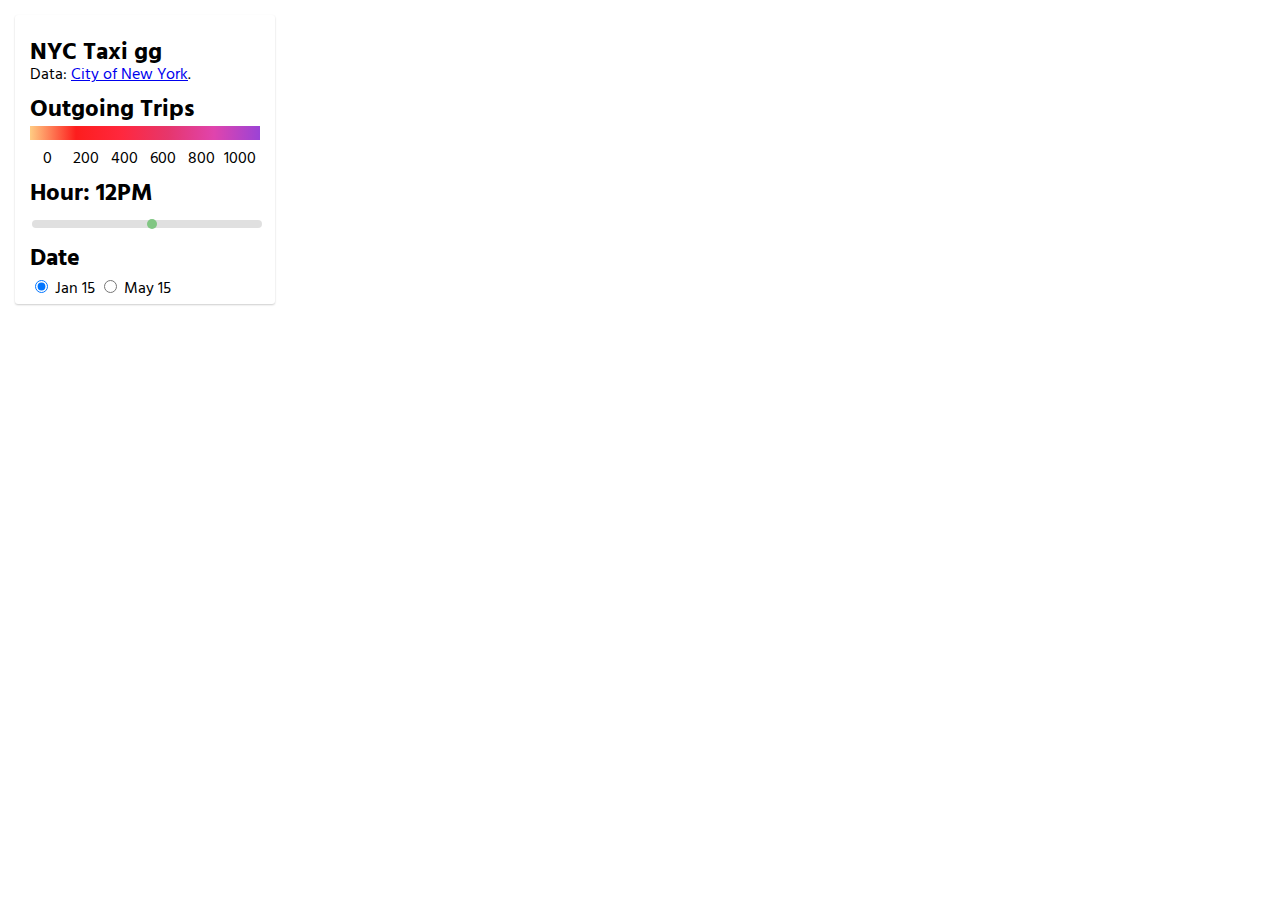
==== data/API_mo3.html @ 1c2d0265 "testing1" ====
<!DOCTYPE html>
<html>
<head>
<title>NYCMAP</title>
<meta charset='utf-8' />
<meta name="viewport" content="initial-scale=1.0, user-scalable=no" />

<script src="https://api.mapbox.com/mapbox-gl-js/v2.0.1/mapbox-gl.js"></script>
<link href="https://api.mapbox.com/mapbox-gl-js/v2.0.1/mapbox-gl.css" rel="stylesheet" />

<script charset="utf-8" src="https://d3js.org/d3.v4.min.js"></script>
<script src="https://ajax.googleapis.com/ajax/libs/jquery/3.5.1/jquery.min.js"></script>
<link rel="preconnect" href="https://fonts.gstatic.com">
<link href="https://fonts.googleapis.com/css2?family=Hind+Siliguri:wght@300&display=swap" rel="stylesheet">

<link rel="stylesheet" type="text/css" href="style.css">


</head>

<body>
    
    <div id="map"></div>
    
    <div id="console">
        <h2>NYC Taxi gg</h2>
         <p class="credit">Data: <a href="https://dev.socrata.com/foundry/data.cityofnewyork.us/yrt9-58g8  ">City of New York</a>.</p>

         <div class="session">
           <h2>Outgoing Trips</h2>
           <div class="row colors"></div>
            <div class="row labels">
             <div class="label">0</div>
             <div class="label">200</div>
             <div class="label">400</div>
             <div class="label">600</div>
             <div class="label">800</div>
             <div class="label">1000</div>
            </div>
         </div>

         <div class="session" id="sliderbar">
           <h2 style="margin-top: 0.5em;">Hour: <label id="active-hour">12PM</label> </h2> 
           <input id='slider' class='row' type='range' min='0' max='23' step='1' value='12' />
         </div>

         <div class='session'>
           <h2>Date</h2>
           <div class='row' id='filters'>
             <input id='jan' type='radio' name='toggle' value='1' checked="checked">
             <label for='jan'>Jan 15</label>
             <input id='may' type='radio' name='toggle' value='5'>
             <label for='may'>May 15</label>
           </div>
         </div>

    </div>   
    


<script>
  
  

	mapboxgl.accessToken = 'pk.eyJ1IjoiaGlzdG9pcmV4c3IiLCJhIjoiY2tqdmltNmg2MDk5OTJ2cXVub2RwMHExZyJ9.9ZVPyPVZPg28WyGD_cl5QA';

        // Load a new map in the 'map' HTML div
        var map = new mapboxgl.Map({
            container: 'map', // container id
            style: 'mapbox://styles/histoirexsr/cklsiujzl1imu17lqfnunfj4k', // Using the standard Mapbox Light style
            center: [-73.99, 40.726], // starting position [lng, lat]
            zoom: 13, // starting zoom
            pitch: 60, 
            bearing: 0,

        });

  //import data from api
  
  map.on('load', function() {  
            map.addControl(new mapboxgl.NavigationControl());

            map.rotateTo((8900 / 110), { duration: 8000 });

            

            var filterHour = ['==', ['number', ['get', 'hour']], 12];
            var filterDay = ['==', ['number', ['get', 'month']], 1];
   

            // layer for taxi pickup freq
            map.addLayer({
                id: 'taxi_OD',
                type: 'circle',
                source: {
                  type: "geojson",
                  data: 'https://github.com/sophie-sdsv/dviz/raw/main/data/agg_nyct.geojson'
                }, // name of tileset layer
                'layout': {
                    'visibility': 'visible'
                },
                'paint': {
                  'circle-radius': [
                  
                    "interpolate",
                    ["linear"],
                    ["zoom"],
                    10,
                    [
                      "interpolate",
                      ["linear"],
                      ["get", "n"],
                      1,
                      5,
                      388,
                      8,
                      688,
                      10
                    ],
                    15,
                    [
                      "interpolate",
                      ["linear"],
                      ["get", "n"],
                      1,
                      5,
                      388,
                      15,
                      688,
                      20
                    ],
                    18.79,
                    [
                      "interpolate",
                      ["linear"],
                      ["get", "n"],
                      1,
                      5,
                      388,
                      25,
                      688,
                      30
                    ]
                  ],
                  'circle-color': [
                          'interpolate',
                          ['linear'],
                          ['number', ['get', 'n']],
                          0, '#ffcc83',
                          100, '#fd1d1d',
                          200, '#ff283e',
                          400, '#e6366c',
                          600, '#e044ad',
                          800, '#9b43d6'
                        ],
                  'circle-opacity': 0.8
                  },
                  filter : ['all', filterHour, filterDay],
          });

            // marker layer for popup
            map.loadImage(
            'https://docs.mapbox.com/mapbox-gl-js/assets/custom_marker.png',
            // Add an image to use as a custom marker
            function (error, image) {
            if (error) throw error;
            map.addImage('custom-marker', image);

            map.addLayer({
                id: 'n_count', //its for me to see
                type: 'symbol',
                source: {
                  type: "geojson",
                  data: 'https://github.com/sophie-sdsv/dviz/raw/main/data/agg_nyct.geojson'
                }, // name of tileset layer
                'layout': {
                'icon-image': 'custom-marker',
                'icon-allow-overlap': true,

                },
                'paint':{
                  'icon-opacity': 0.0,
                },
              });



            document.getElementById('slider').addEventListener('input', function(e) {

            var hour = parseInt(e.target.value);
            // update the map
            filterHour = ['==', ['number', ['get', 'hour']], hour];
            map.setFilter('taxi_OD', ['all', filterHour, filterDay]);

            // converting 0-23 hour to AMPM format
            var ampm = hour >= 12 ? 'PM' : 'AM';
            var hour12 = hour % 12 ? hour % 12 : 12;

            // update text in the UI
            document.getElementById('active-hour').innerText = hour12 + ampm;


          });
        

          document.getElementById('filters').addEventListener('change', function(e) {
            var day = e.target.value;
            // update the map filter
            if (day === '1') {
              filterDay = ['==', ['number', ['get', 'month']], 1];
            } else if (day === '5') {
              filterDay = ['==', ['number', ['get', 'month']], 5];
            } else {
              console.log('error');
            }
            map.setFilter('taxi_OD', ['all', filterHour, filterDay]);
          });


          // Create a popup, but don't add it to the map yet.
          var popup = new mapboxgl.Popup({
          closeButton: false,
          closeOnClick: false
          });
           
          map.on('mouseenter', 'n_count', function (e) {
          // Change the cursor style as a UI indicator.
          map.getCanvas().style.cursor = 'pointer';
           
          var coordinates = e.features[0].geometry.coordinates.slice();
          var description = 'Outgoing trips: ' + e.features[0].properties.n;
           
          // Ensure that if the map is zoomed out such that multiple
          // copies of the feature are visible, the popup appears
          // over the copy being pointed to.
          while (Math.abs(e.lngLat.lng - coordinates[0]) > 180) {
          coordinates[0] += e.lngLat.lng > coordinates[0] ? 360 : -360;
          }
           
          // Populate the popup and set its coordinates
          // based on the feature found.
          popup.setLngLat(coordinates).setHTML(description).addTo(map);
          });
           
          map.on('mouseleave', 'n_count', function () {
          map.getCanvas().style.cursor = '';
          popup.remove();
          });
      });

});
   
    

</script>

</body>
</html>
---- data/style.css ----
body { 
    margin: 0; padding: 0; 
    font-family: 'Hind Siliguri', sans-serif;
}

    
#console {
        position: absolute;
        background-color: #fff;
        box-shadow:0 1px 2px rgba(0, 0, 0, 0.20);
        border-radius: 3px;
        padding: 15px;
        width: 230px;
        margin-top: 15px;
        margin-left: 15px;
}

#console h2 {
        line-height: 24px;
        margin: 0;
        padding-top: 10px;
        padding-bottom: 5px;
}

#console p.credit {
       margin: -8px 0 0 0;
       padding: 0;
}
    
#map { position: absolute; top: 0; bottom: 0; width: 100%; };

.session {
    margin-bottom: 20px;
    margin-top: 10px;
}

.row {
    height: 14px;
    width: 100%;
}

.colors {
    background: linear-gradient(to right, #ffcc83, #fd1d1d, #ff283e, #e6366c, #e044ad, #9b43d6);
    margin-bottom: 5px;
}

.label {
  width: 15%;
  display: inline-block;
  text-align: center;
}

#slider {
  -webkit-appearance: none;
  width: 100%;
  height: 8px;
  border-radius: 5px;  
  background: #d3d3d3;
  outline: none;
  opacity: 0.7;
  -webkit-transition: .2s;
  transition: opacity .2s;
}

#slider::-webkit-slider-thumb {
  -webkit-appearance: none;
  appearance: none;
  width: 10px;
  height: 10px;
  border-radius: 50%; 
  background: #4CAF50;
  cursor: pointer;
}

#slider::-moz-range-thumb {
  width: 15px;
  height: 15px;
  border-radius: 50%;
  background: #3047C0;
  cursor: pointer;
}
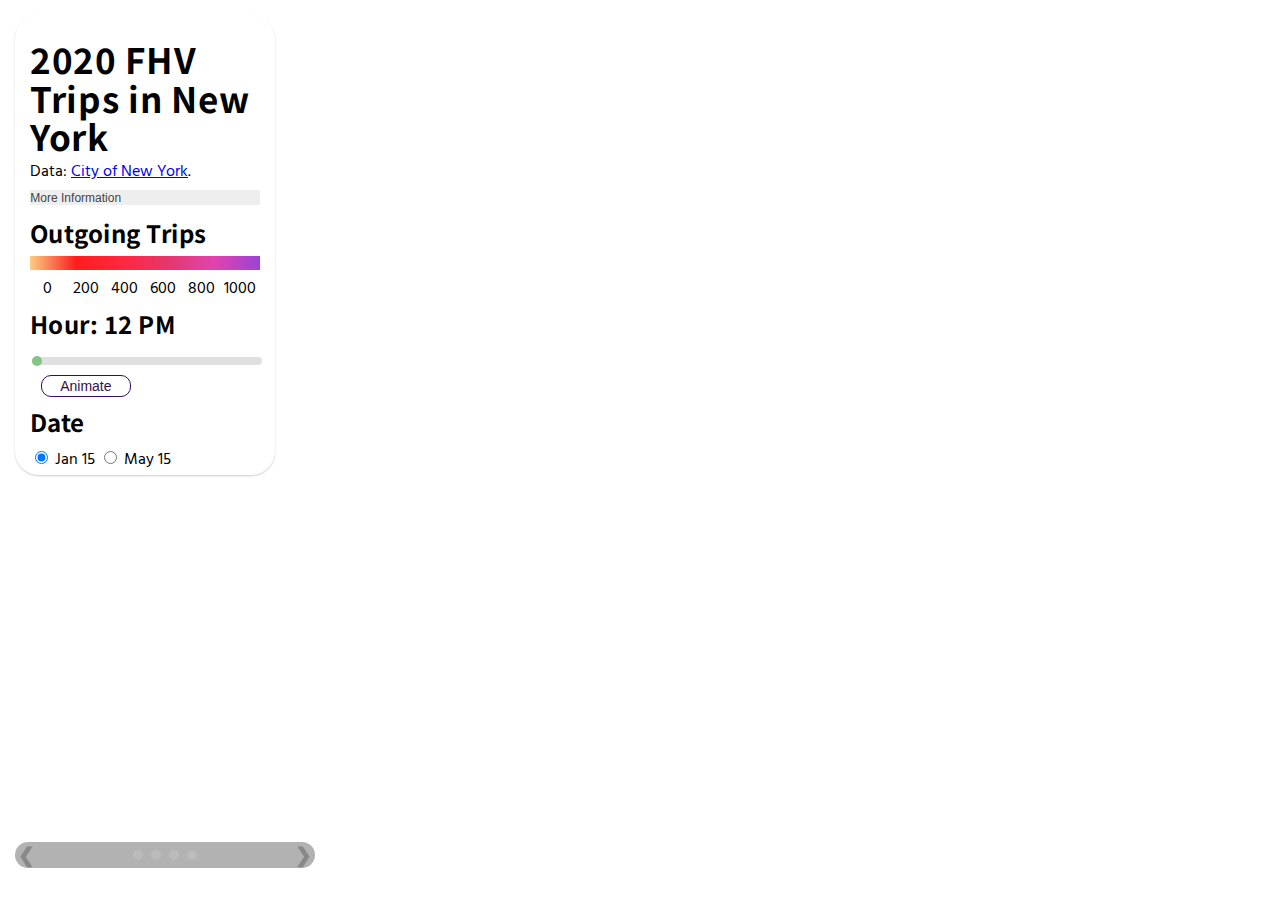
==== commit fae391e4: "updated everything" ====
--- a/data/API_mo3.html
+++ b/data/API_mo3.html
@@ -4,6 +4,7 @@
 <title>NYCMAP</title>
 <meta charset='utf-8' />
 <meta name="viewport" content="initial-scale=1.0, user-scalable=no" />
+<link rel="icon" type="image/png" href="https://img.icons8.com/bubbles/50/000000/car.png">
 
 <script src="https://api.mapbox.com/mapbox-gl-js/v2.0.1/mapbox-gl.js"></script>
 <link href="https://api.mapbox.com/mapbox-gl-js/v2.0.1/mapbox-gl.css" rel="stylesheet" />
@@ -11,7 +12,7 @@
 <script charset="utf-8" src="https://d3js.org/d3.v4.min.js"></script>
 <script src="https://ajax.googleapis.com/ajax/libs/jquery/3.5.1/jquery.min.js"></script>
 <link rel="preconnect" href="https://fonts.gstatic.com">
-<link href="https://fonts.googleapis.com/css2?family=Hind+Siliguri:wght@300&display=swap" rel="stylesheet">
+<link href="https://fonts.googleapis.com/css2?family=Hind+Siliguri:wght@300&family=Noto+Sans+KR:wght@300&display=swap" rel="stylesheet">
 
 <link rel="stylesheet" type="text/css" href="style.css">
 
@@ -22,9 +23,52 @@
     
     <div id="map"></div>
     
+    
+
+     <!-- Slideshow container -->
+    <div class="slideshow-container">
+
+      <!-- Full-width slides/quotes -->
+      <div class="mySlides">
+        <p>Trips in January mainly happen in lower Manhattan and the middle part of Brooklyn</p>
+      </div>
+
+      <div class="mySlides">
+        <p>8am: Almost all zones have outgoing trips, and from 7pm onwards: heavy traffic in lower Manhattan, maybe nightlife?</p>
+      </div>
+
+      <div class="mySlides">
+        <p>Outgoing trips shifted to happen in upper Manhattan and Brooklyn's residential areas in May</p>
+      </div>
+
+      <div class="mySlides">
+        <p>There is no 8am taxi rush anymore, the busiest hour shifted to 4pm, traffic and taxi demand significantly dropped due to COVID</p>
+      </div>
+
+
+      <!-- Next/prev buttons -->
+      <a class="prev" onclick="plusSlides(-1)">&#10094;</a>
+      <a class="next" onclick="plusSlides(1)">&#10095;</a>
+    
+
+    <!-- Dots/bullets/indicators -->
+    <div class="dot-container">
+      <span class="dot" onclick="currentSlide(1)"></span>
+      <span class="dot" onclick="currentSlide(2)"></span>
+      <span class="dot" onclick="currentSlide(3)"></span>
+      <span class="dot" onclick="currentSlide(4)"></span>
+    </div> 
+    </div>
+
+    <!-- CONSOLEEE -->
     <div id="console">
-        <h2>NYC Taxi gg</h2>
+        <h2 style="font-size: 35px;">2020 FHV Trips in New York</h2>
          <p class="credit">Data: <a href="https://dev.socrata.com/foundry/data.cityofnewyork.us/yrt9-58g8  ">City of New York</a>.</p>
+
+         <button type="button" class="collapsible">  More Information</button>
+         <div class="extra_content">
+           <p>This dataset focses on high volumn for-hire vehicles (FHV) trips in New York City. Brands that provide more than 10,000 trips daily will be classified as FHV trips, this basically includes services provided by Uber, Lyft. <br><br> In this map, trips made on 2 dates are mapped, the slider provides filtering by hour of the day.</p>
+         </div>
 
          <div class="session">
            <h2>Outgoing Trips</h2>
@@ -40,8 +84,9 @@
          </div>
 
          <div class="session" id="sliderbar">
-           <h2 style="margin-top: 0.5em;">Hour: <label id="active-hour">12PM</label> </h2> 
-           <input id='slider' class='row' type='range' min='0' max='23' step='1' value='12' />
+           <h2 style="margin-top: 0.5em;">Hour: <label id="active-hour">12 PM</label> </h2> 
+           <input id='slider' name='slider' class='row' type='range' min='0' max='23' step='1' value='0' />
+           <button class="btn" id="go_button">Animate</button>
          </div>
 
          <div class='session'>
@@ -55,19 +100,26 @@
          </div>
 
     </div>   
+
+    
     
 
 
 <script>
-  
-  
+
+  var slider_hour = 0;
+  const start_btn = document.getElementById("go_button");
+  const slider = document.getElementById("slider")
+  var counter = 0;
+  var target = [-73.958, 40.6888];
+
 
 	mapboxgl.accessToken = 'pk.eyJ1IjoiaGlzdG9pcmV4c3IiLCJhIjoiY2tqdmltNmg2MDk5OTJ2cXVub2RwMHExZyJ9.9ZVPyPVZPg28WyGD_cl5QA';
 
         // Load a new map in the 'map' HTML div
         var map = new mapboxgl.Map({
             container: 'map', // container id
-            style: 'mapbox://styles/histoirexsr/cklsiujzl1imu17lqfnunfj4k', // Using the standard Mapbox Light style
+            style: 'mapbox://styles/histoirexsr/cklsiujzl1imu17lqfnunfj4k?optimize=true', // Using the standard Mapbox Light style
             center: [-73.99, 40.726], // starting position [lng, lat]
             zoom: 13, // starting zoom
             pitch: 60, 
@@ -75,12 +127,24 @@
 
         });
 
+
   //import data from api
   
   map.on('load', function() {  
             map.addControl(new mapboxgl.NavigationControl());
 
             map.rotateTo((8900 / 110), { duration: 8000 });
+            map.flyTo({
+              center: target,
+              zoom: 10,
+              bearing: 315,
+              pitch: 0,
+              speed: 0.2,
+              curve: 1,
+              easing: function(t){
+                return t;
+              },
+            });
 
             
 
@@ -94,7 +158,7 @@
                 type: 'circle',
                 source: {
                   type: "geojson",
-                  data: 'https://github.com/sophie-sdsv/dviz/raw/main/data/agg_nyct.geojson'
+                  data: 'agg_nyct.geojson'
                 }, // name of tileset layer
                 'layout': {
                     'visibility': 'visible'
@@ -160,7 +224,7 @@
 
             // marker layer for popup
             map.loadImage(
-            'https://docs.mapbox.com/mapbox-gl-js/assets/custom_marker.png',
+            'icon.png',
             // Add an image to use as a custom marker
             function (error, image) {
             if (error) throw error;
@@ -171,7 +235,7 @@
                 type: 'symbol',
                 source: {
                   type: "geojson",
-                  data: 'https://github.com/sophie-sdsv/dviz/raw/main/data/agg_nyct.geojson'
+                  data: 'agg_nyct.geojson'
                 }, // name of tileset layer
                 'layout': {
                 'icon-image': 'custom-marker',
@@ -184,7 +248,26 @@
               });
 
 
-
+            start_btn.addEventListener("click", function(){
+              setInterval(function(){
+                  slider.stepUp()
+
+                  slider_hour = parseInt(slider.value);
+                  filterHour = ['==', ['number', ['get', 'hour']], slider_hour];
+                  map.setFilter('taxi_OD', ['all', filterHour, filterDay]);
+
+                  // converting 0-23 hour to AMPM format
+                  var ampm = slider_hour >= 12 ? 'PM' : 'AM';
+                  var hour12 = slider_hour % 12 ? slider_hour % 12 : 12;
+
+                  // update text in the UI
+                  document.getElementById('active-hour').innerText = hour12 + " "+ ampm;
+
+              }, 200)
+    
+            });
+
+            
             document.getElementById('slider').addEventListener('input', function(e) {
 
             var hour = parseInt(e.target.value);
@@ -201,7 +284,8 @@
 
 
           });
-        
+          
+          
 
           document.getElementById('filters').addEventListener('change', function(e) {
             var day = e.target.value;
@@ -250,6 +334,54 @@
 
 });
    
+
+//scipt for extra info box
+var coll = document.getElementsByClassName("collapsible");
+var i;
+
+for (i = 0; i < coll.length; i++) {
+  coll[i].addEventListener("click", function() {
+    this.classList.toggle("active");
+    var content = this.nextElementSibling;
+    if (content.style.maxHeight){
+      content.style.maxHeight = null;
+    } else {
+      content.style.maxHeight = content.scrollHeight + "px";
+    }
+  });
+}
+
+
+
+//slideshow script
+var slideIndex = 1;
+showSlides(slideIndex);
+
+function plusSlides(n) {
+  showSlides(slideIndex += n);
+}
+
+function currentSlide(n) {
+  showSlides(slideIndex = n);
+}
+
+function showSlides(n) {
+  var i;
+  var slides = document.getElementsByClassName("mySlides");
+  var dots = document.getElementsByClassName("dot");
+  if (n > slides.length) {slideIndex = 1}
+    if (n < 1) {slideIndex = slides.length}
+    for (i = 0; i < slides.length; i++) {
+      slides[i].style.display = "none";
+    }
+    for (i = 0; i < dots.length; i++) {
+      dots[i].className = dots[i].className.replace(" active", "");
+    }
+  slides[slideIndex-1].style.display = "block";
+  dots[slideIndex-1].className += " active";
+} 
+
+
     
 
 </script>
--- a/data/style.css
+++ b/data/style.css
@@ -1,6 +1,10 @@
 body { 
     margin: 0; padding: 0; 
     font-family: 'Hind Siliguri', sans-serif;
+}
+
+h2 {
+    font-family: 'Noto Sans KR', sans-serif;
 }
 
     
@@ -8,7 +12,7 @@
         position: absolute;
         background-color: #fff;
         box-shadow:0 1px 2px rgba(0, 0, 0, 0.20);
-        border-radius: 3px;
+        border-radius: 24px;
         padding: 15px;
         width: 230px;
         margin-top: 15px;
@@ -16,10 +20,12 @@
 }
 
 #console h2 {
-        line-height: 24px;
+        line-height: 1.1em;
         margin: 0;
         padding-top: 10px;
-        padding-bottom: 5px;
+        padding-bottom: 10px;
+        letter-spacing: 0.02em;
+
 }
 
 #console p.credit {
@@ -27,6 +33,32 @@
        padding: 0;
 }
     
+.collapsible {
+  background-color: #eee;
+  color: #444;
+  cursor: pointer;
+  padding: 0.03em;
+  width: 100%;
+  border: none;
+  text-align: left;
+  outline: none;
+  font-size: 12px;
+}
+.active, .collapsible:hover {
+  background-color: #ccc;
+}
+
+.extra_content {
+    padding: 0 10px;
+    font-size: 12px;
+    background-color: white;
+    max-height: 0;
+    overflow: hidden;
+    transition: max-height 0.2s ease-out;
+    line-height: 1.2;
+    text-align: justify;
+}
+
 #map { position: absolute; top: 0; bottom: 0; width: 100%; };
 
 .session {
@@ -37,6 +69,7 @@
 .row {
     height: 14px;
     width: 100%;
+    font-size: 16px;
 }
 
 .colors {
@@ -79,3 +112,90 @@
   background: #3047C0;
   cursor: pointer;
 }
+
+.btn {
+    border: 1px solid #310e63; 
+    border-color: #310e63;
+    background-color: white;
+    color: #36104c;
+    padding: 2px 18px;
+    font-size: 14px;
+    cursor: pointer;
+    border-radius: 10px;
+    margin-left: 0.8em;
+}
+
+.btn:hover {
+    background-color: #e6e6e6;
+}
+
+
+ /* Slideshow container */
+.slideshow-container {
+  position: absolute;
+  background: rgba(0,0,0,0.3);
+  bottom: 0;
+  left: 0;
+  width: 300px;
+  border-radius: 24px;
+  margin: 15px 0 32px 15px;
+  color: white;
+}
+
+/* Slides */
+.mySlides {
+  display: none;
+  padding: 24px 35px 0 35px;
+  text-align: center;
+  line-height: 1em;
+}
+
+/* Next & previous buttons */
+.prev, .next {
+  cursor: pointer;
+  position: absolute;
+  top: 50%;
+  width: auto;
+  margin-top: -15px;
+  padding: 0px 3px 0 3px;
+  color: #888;
+  font-weight: bold;
+  font-size: 20px;
+  border-radius: 0 3px 3px 0;
+  user-select: none;
+}
+
+/* Position the "next button" to the right */
+.next {
+  position: absolute;
+  right: 0;
+  border-radius: 3px 0 0 3px;
+}
+
+/* On hover, add a black background color with a little bit see-through */
+.prev:hover, .next:hover {
+  background-color: rgba(232, 177, 90, 0.8);
+  color: white;
+}
+
+/* The dot/bullet/indicator container */
+.dot-container {
+  text-align: center;
+}
+
+/* The dots/bullets/indicators */
+.dot {
+  cursor: pointer;
+  height: 10px;
+  width: 10px;
+  margin: 0 2px;
+  background-color: #bbb;
+  border-radius: 50%;
+  display: inline-block;
+  transition: background-color 0.6s ease;
+}
+
+/* Add a background color to the active dot/circle */
+.active, .dot:hover {
+  background-color: #717171;
+}
